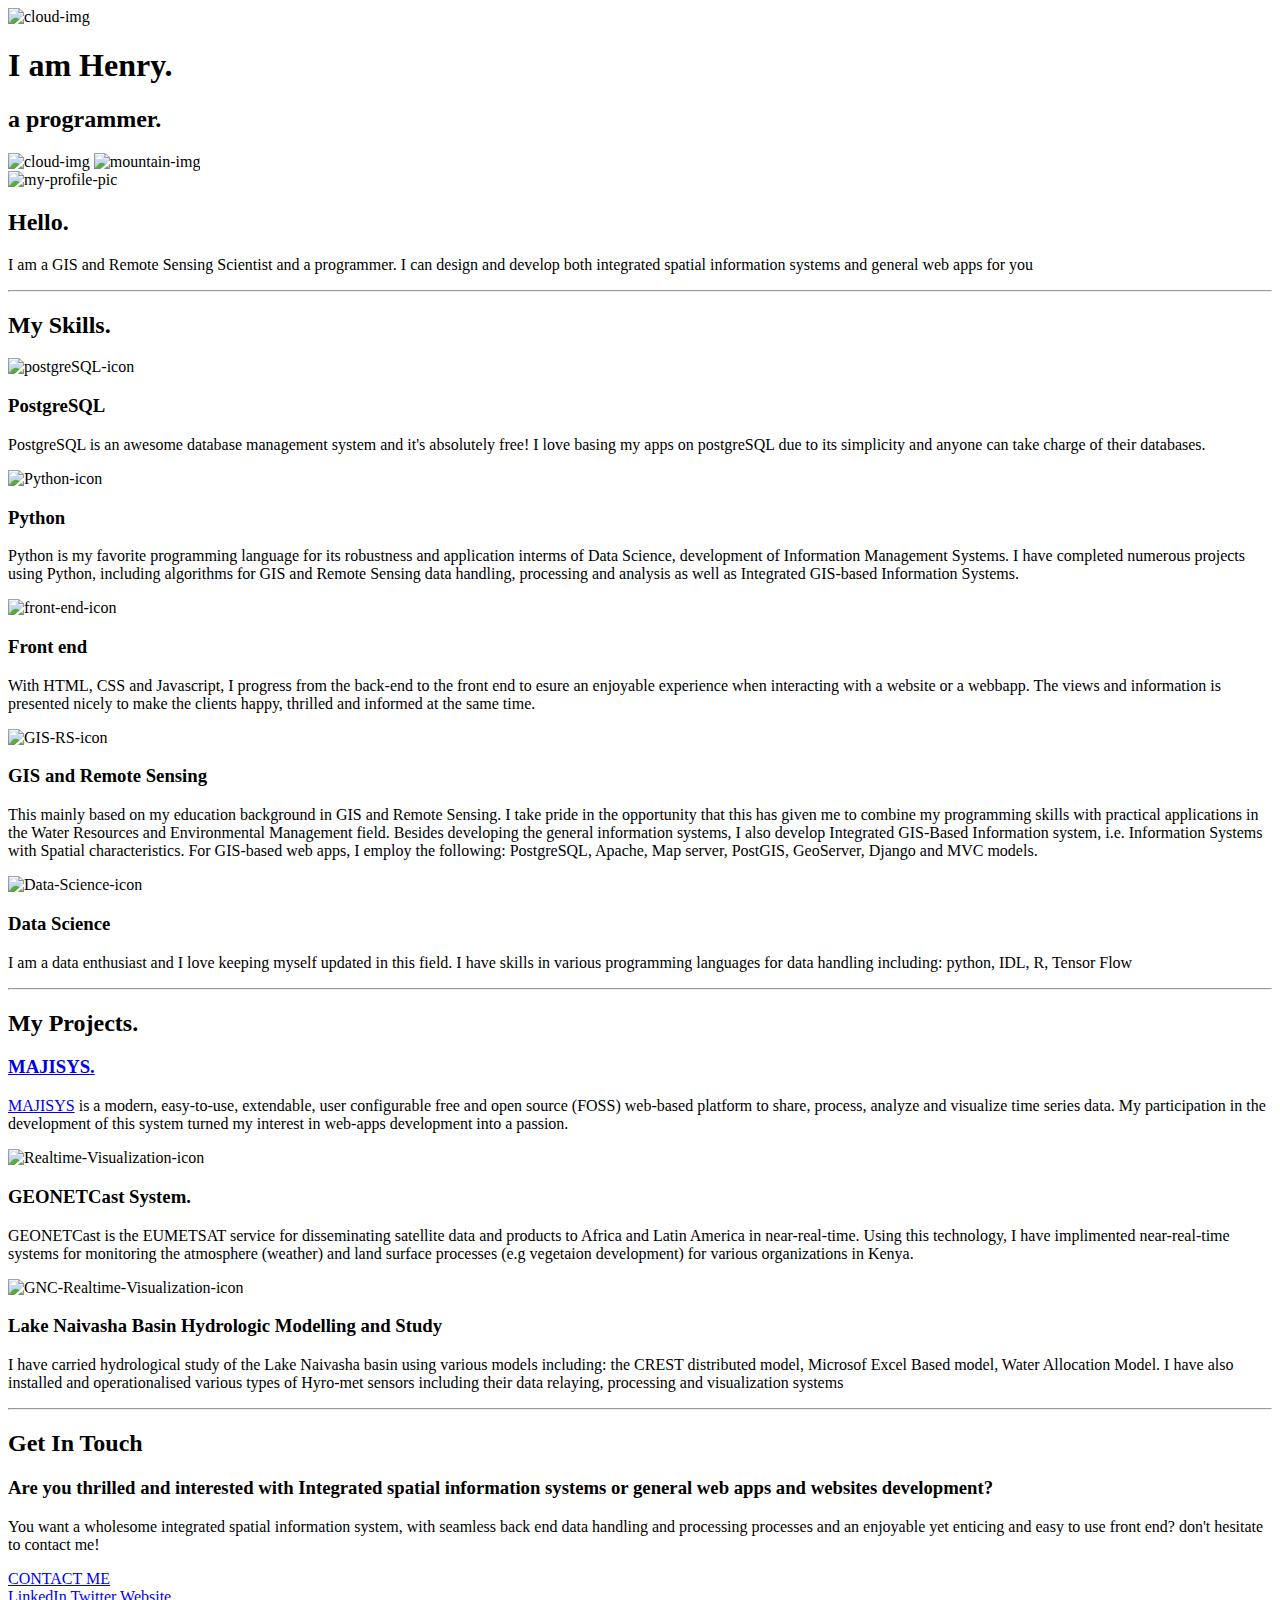
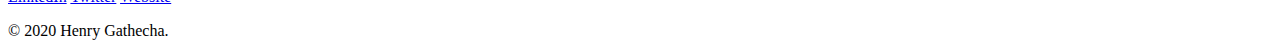
==== index.html @ d857053a "Update index.html" ====
<!DOCTYPE html>
<html>

<head>
  <meta charset="utf-8">
  <title>Henry Gathecha</title>
  <link rel="stylesheet" type="text/css" href="css/styles.css">
  <link rel="icon" href="favicon.ico">
  <link href="https://fonts.googleapis.com/css?family=Merriweather|Montserrat|Sacramento&display=swap" rel="stylesheet">
</head>

<body>
  <div class="top-container">
    <img class="top-cloud" src="images/cloud.png" alt="cloud-img">
    <h1>I am Henry.</h1>
    <h2> a <span class="pro">pro</span>grammer. </h2>
    <img class="bottom-cloud" src="images/cloud.png" alt="cloud-img">
    <img src="images/mountain.png" alt="mountain-img">
  </div>
  <div class="middle-container">
    <div class="profile">
      <img class="profile-pic" src="images/myIcon.jpg" alt="my-profile-pic">
      <h2>Hello.</h2>
      <p class="intro">I am a GIS and Remote Sensing Scientist and a programmer.
        I can design and develop both integrated spatial information systems and general web apps for you</p>
    </div>
    <hr>
    <div class="skills">
      <h2>My Skills.</h2>
      <div class="skill-row">
        <img class="postgresql-img" src="images/postgreSQL.jpg" alt="postgreSQL-icon">
        <h3>PostgreSQL</h3>
        <p>PostgreSQL is an awesome database management system and it's absolutely free!
          I love basing my apps on postgreSQL due to its simplicity and anyone can take charge of their databases.</p>
      </div>
      <div class="skill-row">
        <img class="python-img" src="images/python.png" alt="Python-icon">
        <h3>Python</h3>
        <p class="python-description">Python is my favorite programming language
          for its robustness and application interms of Data Science, development
          of Information Management Systems.
          I have completed numerous projects using Python, including algorithms
          for GIS and Remote Sensing data handling, processing and analysis as well
          as Integrated GIS-based Information Systems.</p>
      </div>
      <div class="skill-row">
        <img class="front-end-img" src="images/FrontEnd.png" alt="front-end-icon">
        <h3>Front end</h3>
        <p class="front-end-description">With HTML, CSS and Javascript, I progress
          from the back-end to the front end to esure an enjoyable experience when
          interacting with a website or a webbapp. The views and information is presented nicely to make
          the clients happy, thrilled and informed at the same time.</p>
      </div>
      <div class="skill-row">
        <img class="gis-rs-img" src="images/gis.jpg" alt="GIS-RS-icon">
        <h3>GIS and Remote Sensing</h3>
        <p class="GIS-RS-description">This mainly based on my education background in GIS and Remote Sensing.
          I take pride in the opportunity that this has given me to combine my programming
          skills with practical applications in the Water Resources and Environmental Management field.
          Besides developing the general information systems, I also develop Integrated
          GIS-Based Information system, i.e. Information Systems with Spatial characteristics.
          For GIS-based web apps, I employ the following: PostgreSQL, Apache, Map
          server, PostGIS, GeoServer, Django and MVC models.</p>
      </div>
      <div class="skill-row">
        <img class="data-Science-img" src="images/dataScience.png" alt="Data-Science-icon">
        <h3> Data Science</h3>
        <p class="Open-Earth-description">I am a data enthusiast and I love keeping
          myself updated in this field. I have skills in various programming languages
          for data handling including: python, IDL, R, Tensor Flow </p>
      </div>
      <hr>
      <div class="Projects">
        <h2>My Projects.</h2>
        <div class="project-row">
          <h3><a href="http://majisys.itc.utwente.nl/majisys/">MAJISYS.</a></h3>
          <p class="Majisys-description"><a href="majisys_brochure_2017_low.pdf">MAJISYS</a> is a modern, easy-to-use, extendable,
            user configurable free and open source (FOSS) web-based platform to share,
            process, analyze and visualize time series data. My participation in the
            development of this system turned my interest in web-apps development into
             a passion.</p>
        </div>
        <div class="project-row">
          <img class="data-visualization-img" src="images/Realtime weather visualization.gif" alt="Realtime-Visualization-icon">
          <h3>GEONETCast System.</h3>
          <p class="gnc-description"> GEONETCast is the EUMETSAT service for
            disseminating satellite data and products to Africa and Latin America
            in near-real-time. Using this technology, I have implimented near-real-time
            systems for monitoring the atmosphere (weather) and land surface processes
            (e.g vegetaion development) for various organizations in Kenya.</p>
        </div>
        <div class="project-row">
          <img class="kenya-visualization-img" src="images/june2017.gif" alt="GNC-Realtime-Visualization-icon">
          <h3>Lake Naivasha Basin Hydrologic Modelling and Study</h3>
          <p> I have carried hydrological study of the Lake Naivasha basin using various
            models including: the CREST distributed model, Microsof Excel Based model, Water Allocation Model.
          I have also installed and operationalised various types of Hyro-met sensors
          including their data relaying, processing and visualization systems</p>
        </div>
      </div>
    </div>
    <hr>
    <div class="contact-me">
      <h2>Get In Touch</h2>
      <h3 class="get-in-touch">Are you thrilled and interested with Integrated spatial
        information systems or general web apps and websites development? </h3>
      <p class="contact-message">You want a wholesome integrated spatial information system,
        with seamless back end data handling and processing processes and an enjoyable yet enticing
        and easy to use front end? don't hesitate to contact me!</p>
      <a class="btn" href="mailto:henry.munyaka@gmail.com">CONTACT ME</a>
    </div>
  </div>


  <div class="bottom-container">
    <a class="footer-link" href="https://www.linkedin.com/">LinkedIn</a>
    <a class="footer-link" href="https://twitter.com/munyakz/">Twitter</a>
    <a class="footer-link" href="https://www.appbrewery.co/">Website</a>
    <p class="copyright">© 2020 Henry Gathecha.</p>
  </div>

</body>

</html>
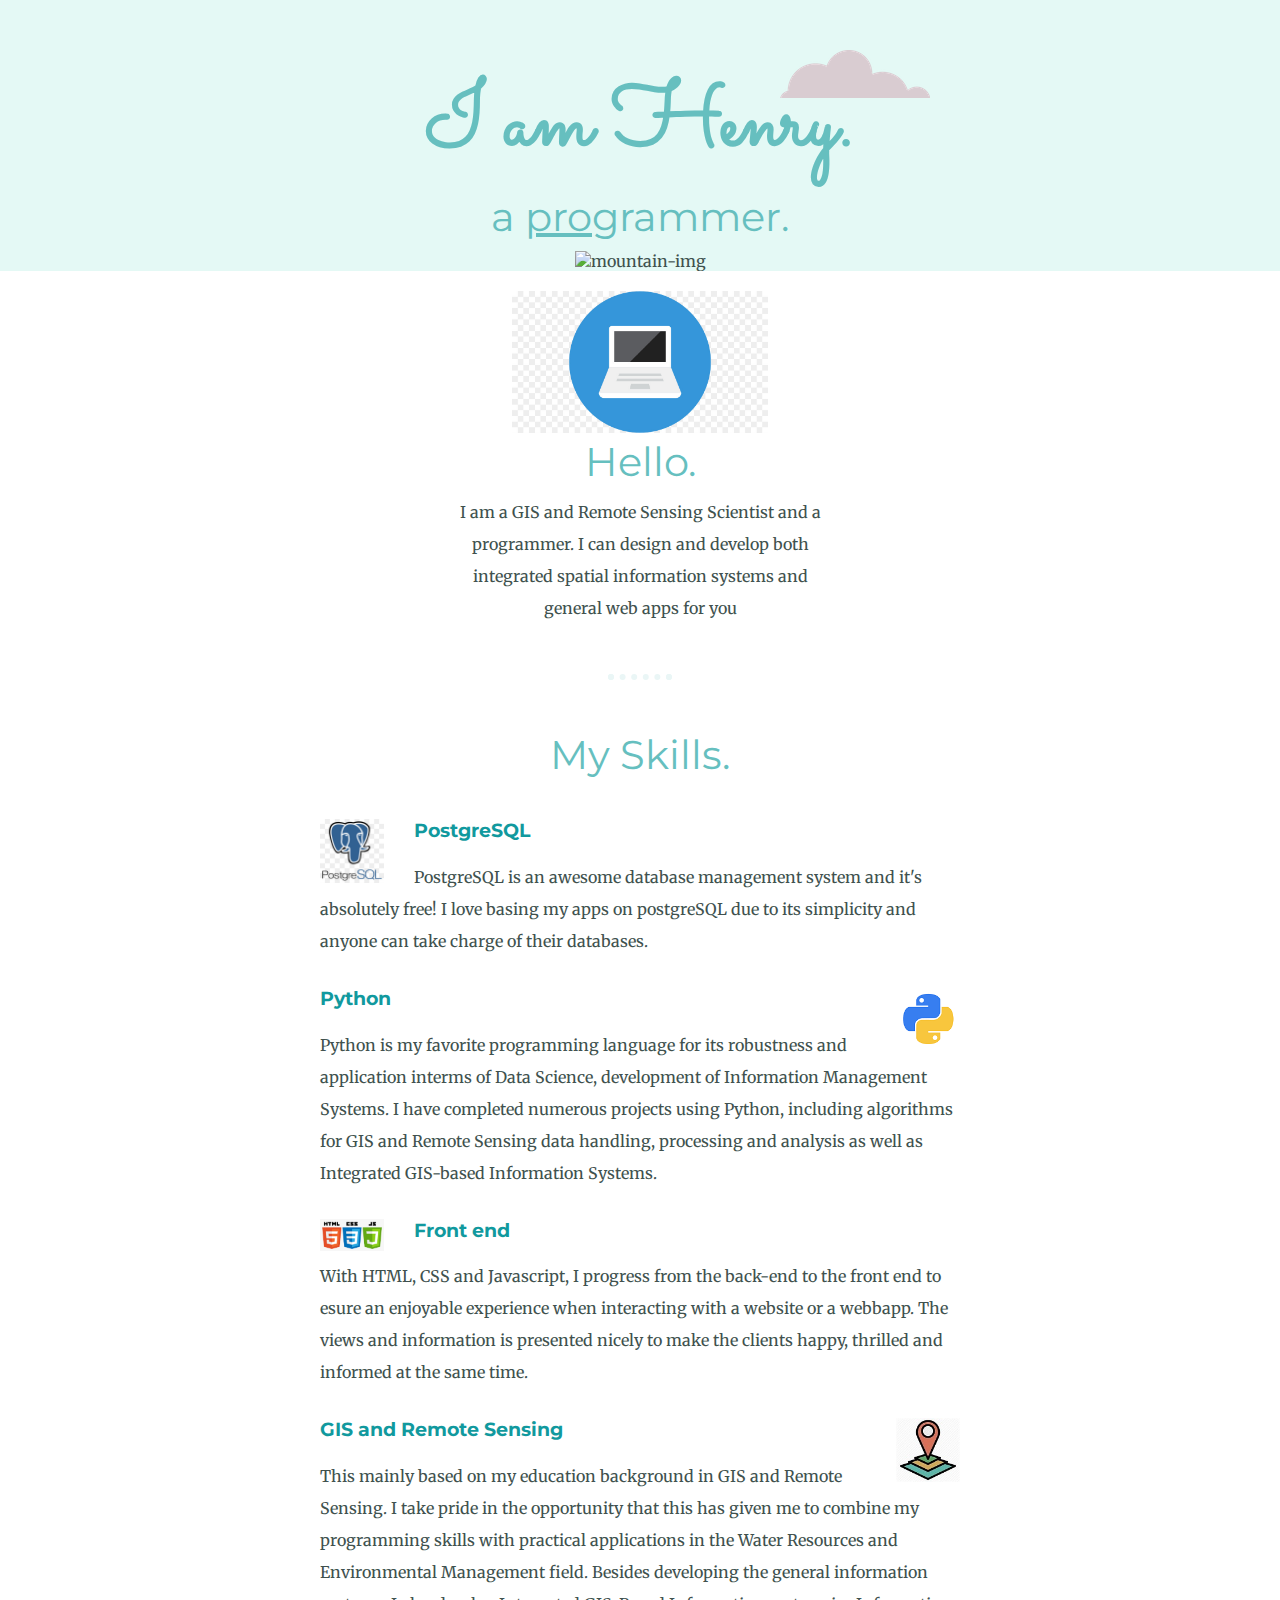
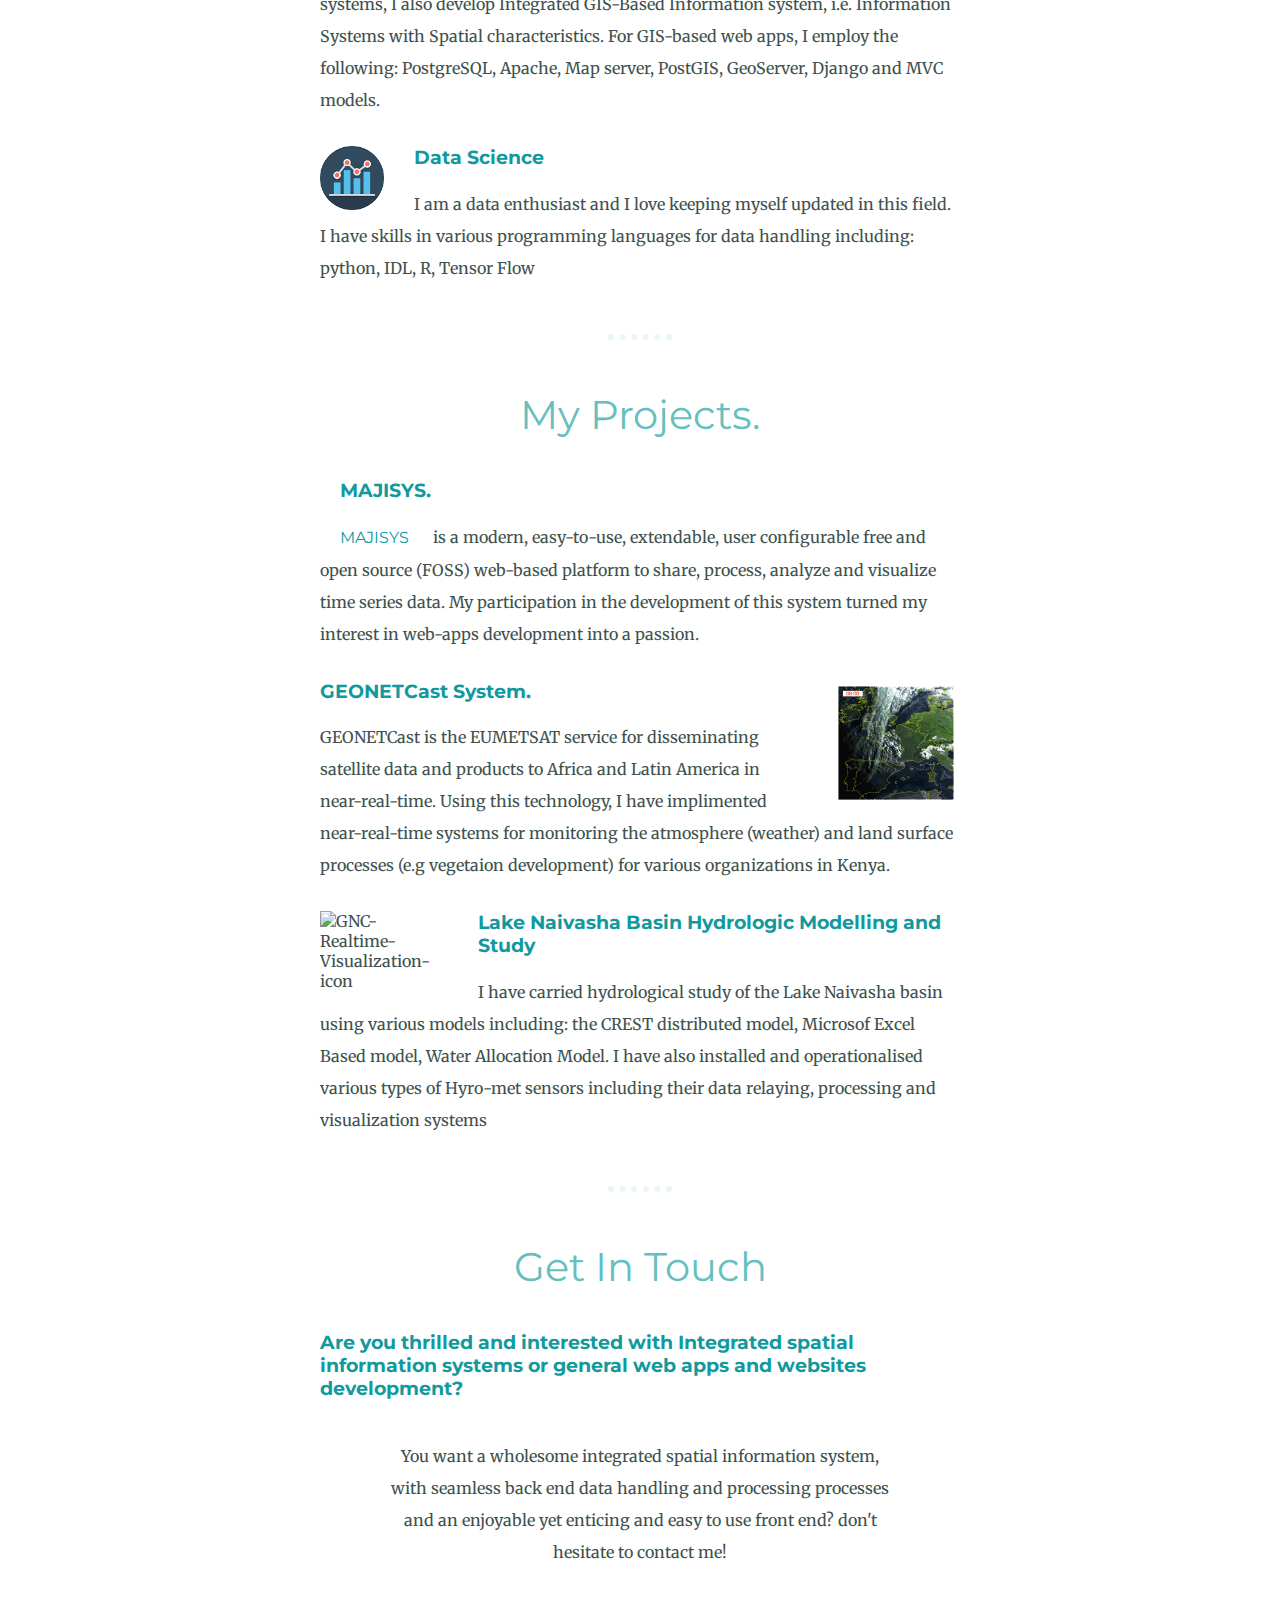
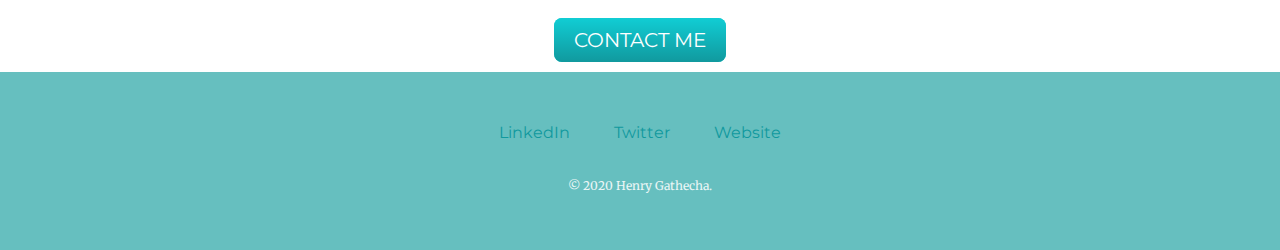
==== commit 69b85d85: "Update index.html" ====
--- a/index.html
+++ b/index.html
@@ -4,22 +4,22 @@
 <head>
   <meta charset="utf-8">
   <title>Henry Gathecha</title>
-  <link rel="stylesheet" type="text/css" href="css/styles.css">
+  <link rel="stylesheet" type="text/css" href="CSS/styles.css">
   <link rel="icon" href="favicon.ico">
   <link href="https://fonts.googleapis.com/css?family=Merriweather|Montserrat|Sacramento&display=swap" rel="stylesheet">
 </head>
 
 <body>
   <div class="top-container">
-    <img class="top-cloud" src="images/cloud.png" alt="cloud-img">
+    <img class="top-cloud" src="Images/cloud.png" alt="cloud-img">
     <h1>I am Henry.</h1>
     <h2> a <span class="pro">pro</span>grammer. </h2>
-    <img class="bottom-cloud" src="images/cloud.png" alt="cloud-img">
+    <img class="bottom-cloud" src="Images/cloud.png" alt="cloud-img">
     <img src="images/mountain.png" alt="mountain-img">
   </div>
   <div class="middle-container">
     <div class="profile">
-      <img class="profile-pic" src="images/myIcon.jpg" alt="my-profile-pic">
+      <img class="profile-pic" src="Images/myIcon.jpg" alt="my-profile-pic">
       <h2>Hello.</h2>
       <p class="intro">I am a GIS and Remote Sensing Scientist and a programmer.
         I can design and develop both integrated spatial information systems and general web apps for you</p>
@@ -28,13 +28,13 @@
     <div class="skills">
       <h2>My Skills.</h2>
       <div class="skill-row">
-        <img class="postgresql-img" src="images/postgreSQL.jpg" alt="postgreSQL-icon">
+        <img class="postgresql-img" src="Images/postgreSQL.jpg" alt="postgreSQL-icon">
         <h3>PostgreSQL</h3>
         <p>PostgreSQL is an awesome database management system and it's absolutely free!
           I love basing my apps on postgreSQL due to its simplicity and anyone can take charge of their databases.</p>
       </div>
       <div class="skill-row">
-        <img class="python-img" src="images/python.png" alt="Python-icon">
+        <img class="python-img" src="Images/python.png" alt="Python-icon">
         <h3>Python</h3>
         <p class="python-description">Python is my favorite programming language
           for its robustness and application interms of Data Science, development
@@ -44,7 +44,7 @@
           as Integrated GIS-based Information Systems.</p>
       </div>
       <div class="skill-row">
-        <img class="front-end-img" src="images/FrontEnd.png" alt="front-end-icon">
+        <img class="front-end-img" src="Images/FrontEnd.png" alt="front-end-icon">
         <h3>Front end</h3>
         <p class="front-end-description">With HTML, CSS and Javascript, I progress
           from the back-end to the front end to esure an enjoyable experience when
@@ -52,7 +52,7 @@
           the clients happy, thrilled and informed at the same time.</p>
       </div>
       <div class="skill-row">
-        <img class="gis-rs-img" src="images/gis.jpg" alt="GIS-RS-icon">
+        <img class="gis-rs-img" src="Images/gis.jpg" alt="GIS-RS-icon">
         <h3>GIS and Remote Sensing</h3>
         <p class="GIS-RS-description">This mainly based on my education background in GIS and Remote Sensing.
           I take pride in the opportunity that this has given me to combine my programming
@@ -63,7 +63,7 @@
           server, PostGIS, GeoServer, Django and MVC models.</p>
       </div>
       <div class="skill-row">
-        <img class="data-Science-img" src="images/dataScience.png" alt="Data-Science-icon">
+        <img class="data-Science-img" src="Images/dataScience.png" alt="Data-Science-icon">
         <h3> Data Science</h3>
         <p class="Open-Earth-description">I am a data enthusiast and I love keeping
           myself updated in this field. I have skills in various programming languages
@@ -81,7 +81,7 @@
              a passion.</p>
         </div>
         <div class="project-row">
-          <img class="data-visualization-img" src="images/Realtime weather visualization.gif" alt="Realtime-Visualization-icon">
+          <img class="data-visualization-img" src="Images/Realtime weather visualization.gif" alt="Realtime-Visualization-icon">
           <h3>GEONETCast System.</h3>
           <p class="gnc-description"> GEONETCast is the EUMETSAT service for
             disseminating satellite data and products to Africa and Latin America
@@ -90,7 +90,7 @@
             (e.g vegetaion development) for various organizations in Kenya.</p>
         </div>
         <div class="project-row">
-          <img class="kenya-visualization-img" src="images/june2017.gif" alt="GNC-Realtime-Visualization-icon">
+          <img class="kenya-visualization-img" src="Images/june2017.gif" alt="GNC-Realtime-Visualization-icon">
           <h3>Lake Naivasha Basin Hydrologic Modelling and Study</h3>
           <p> I have carried hydrological study of the Lake Naivasha basin using various
             models including: the CREST distributed model, Microsof Excel Based model, Water Allocation Model.
@@ -115,7 +115,7 @@
   <div class="bottom-container">
     <a class="footer-link" href="https://www.linkedin.com/">LinkedIn</a>
     <a class="footer-link" href="https://twitter.com/munyakz/">Twitter</a>
-    <a class="footer-link" href="https://www.appbrewery.co/">Website</a>
+    <a class="footer-link" href="https://kismart7.github.io/CV/">Website</a>
     <p class="copyright">© 2020 Henry Gathecha.</p>
   </div>
 
--- a/CSS/styles.css
+++ b/CSS/styles.css
@@ -0,0 +1,181 @@
+body {
+  color: #40514E;
+  margin: 0;
+  text-align: center;
+  font-family: "Merriweather", serif;
+}
+
+h1 {
+  font-size: 5.625rem;
+  margin: 50px auto 0 auto;
+  color: #66BFBF;
+  font-family: 'Sacramento', cursive;
+}
+
+h2 {
+  font-size: 2.5rem;
+  font-weight: normal;
+  font-family: 'Montserrat', sans-serif;
+  color: #66BFBF;
+  padding-bottom: 10px;
+  margin: 0 auto;
+}
+
+h3 {
+  font-family: 'Montserrat', sans-serif;
+  color: #11999E;
+}
+
+p {
+  line-height: 2;
+}
+
+hr {
+  border: dotted #EAF6F6 6px;
+  border-bottom: none;
+  width: 4%;
+  margin: 50px auto;
+}
+a{
+  color: #11999E;
+  font-family: 'Montserrat', sans-serif;
+  margin: 10px 20px;
+  text-decoration: none;
+}
+a:hover{
+  color: #eaf6f6;
+}
+
+.top-container {
+  background-color: #E4F9F5;
+  position: relative;
+  padding-top: 10px;
+  margin-top: 0px;
+}
+
+.middle-container {
+  margin: 20px 0;
+}
+
+.bottom-container {
+  background-color: #66BFBF;
+  padding: 50px 0 20px;
+}
+
+.skill-row {
+  width: 50%;
+  margin: 30px auto 30px auto;
+  text-align: left;
+}
+
+.project-row {
+  width: 50%;
+  margin: 30px auto 30px auto;
+  text-align: left;
+}
+.get-in-touch{
+  width: 50%;
+  margin: 30px auto 30px auto;
+  text-align: left;
+}
+.pro {
+  text-decoration: underline;
+}
+
+.intro {
+  width: 30%;
+  margin: auto;
+}
+
+.contact-message {
+  width: 40%;
+  margin: 40px auto 60px;
+}
+.copyright{
+  color:#eaf6f6;
+  font-size: 0.75rem;
+  padding: 20px 0;
+}
+
+.profile-pic {
+  width: 20%;
+  height: auto;
+
+}
+
+.top-cloud {
+  position: absolute;
+  right: 350px;
+  top: 50px;
+}
+
+.bottom-cloud {
+  position: absolute;
+  left: 350px;
+  bottom: 350px;
+}
+
+.postgresql-img {
+  margin-right: 30px;
+  width: 10%;
+  float: left;
+}
+.python-img {
+  margin-left: 30px;
+  width: 10%;
+  float: right;
+}
+.front-end-img {
+  margin-right: 30px;
+  width: 10%;
+  float: left;
+}
+.gis-rs-img {
+  margin-left: 30px;
+  width: 10%;
+  float: right;
+}
+.front-end-description {
+  clear: left;
+}
+.data-Science-img {
+  margin-right: 30px;
+  width: 10%;
+  float: left;
+}
+.data-visualization-img {
+  margin-left: 30px;
+  width: 20%;
+  float: right;
+}
+.kenya-visualization-img{
+  margin-right: 30px;
+  width: 20%;
+  float: left;
+}
+.btn {
+  background: #11cdd4;
+  background-image: -webkit-linear-gradient(top, #11cdd4, #11999e);
+  background-image: -moz-linear-gradient(top, #11cdd4, #11999e);
+  background-image: -ms-linear-gradient(top, #11cdd4, #11999e);
+  background-image: -o-linear-gradient(top, #11cdd4, #11999e);
+  background-image: linear-gradient(to bottom, #11cdd4, #11999e);
+  -webkit-border-radius: 8;
+  -moz-border-radius: 8;
+  border-radius: 8px;
+  font-family: 'Montserrat', sans-serif;
+  color: #ffffff;
+  font-size: 20px;
+  padding: 10px 20px 10px 20px;
+  text-decoration: none;
+}
+
+.btn:hover {
+  background: #30e3cb;
+  background-image: -webkit-linear-gradient(top, #30e3cb, #2bc4ad);
+  background-image: -moz-linear-gradient(top, #30e3cb, #2bc4ad);
+  background-image: -ms-linear-gradient(top, #30e3cb, #2bc4ad);
+  background-image: -o-linear-gradient(top, #30e3cb, #2bc4ad);
+  background-image: linear-gradient(to bottom, #30e3cb, #2bc4ad);
+  text-decoration: none;
+}
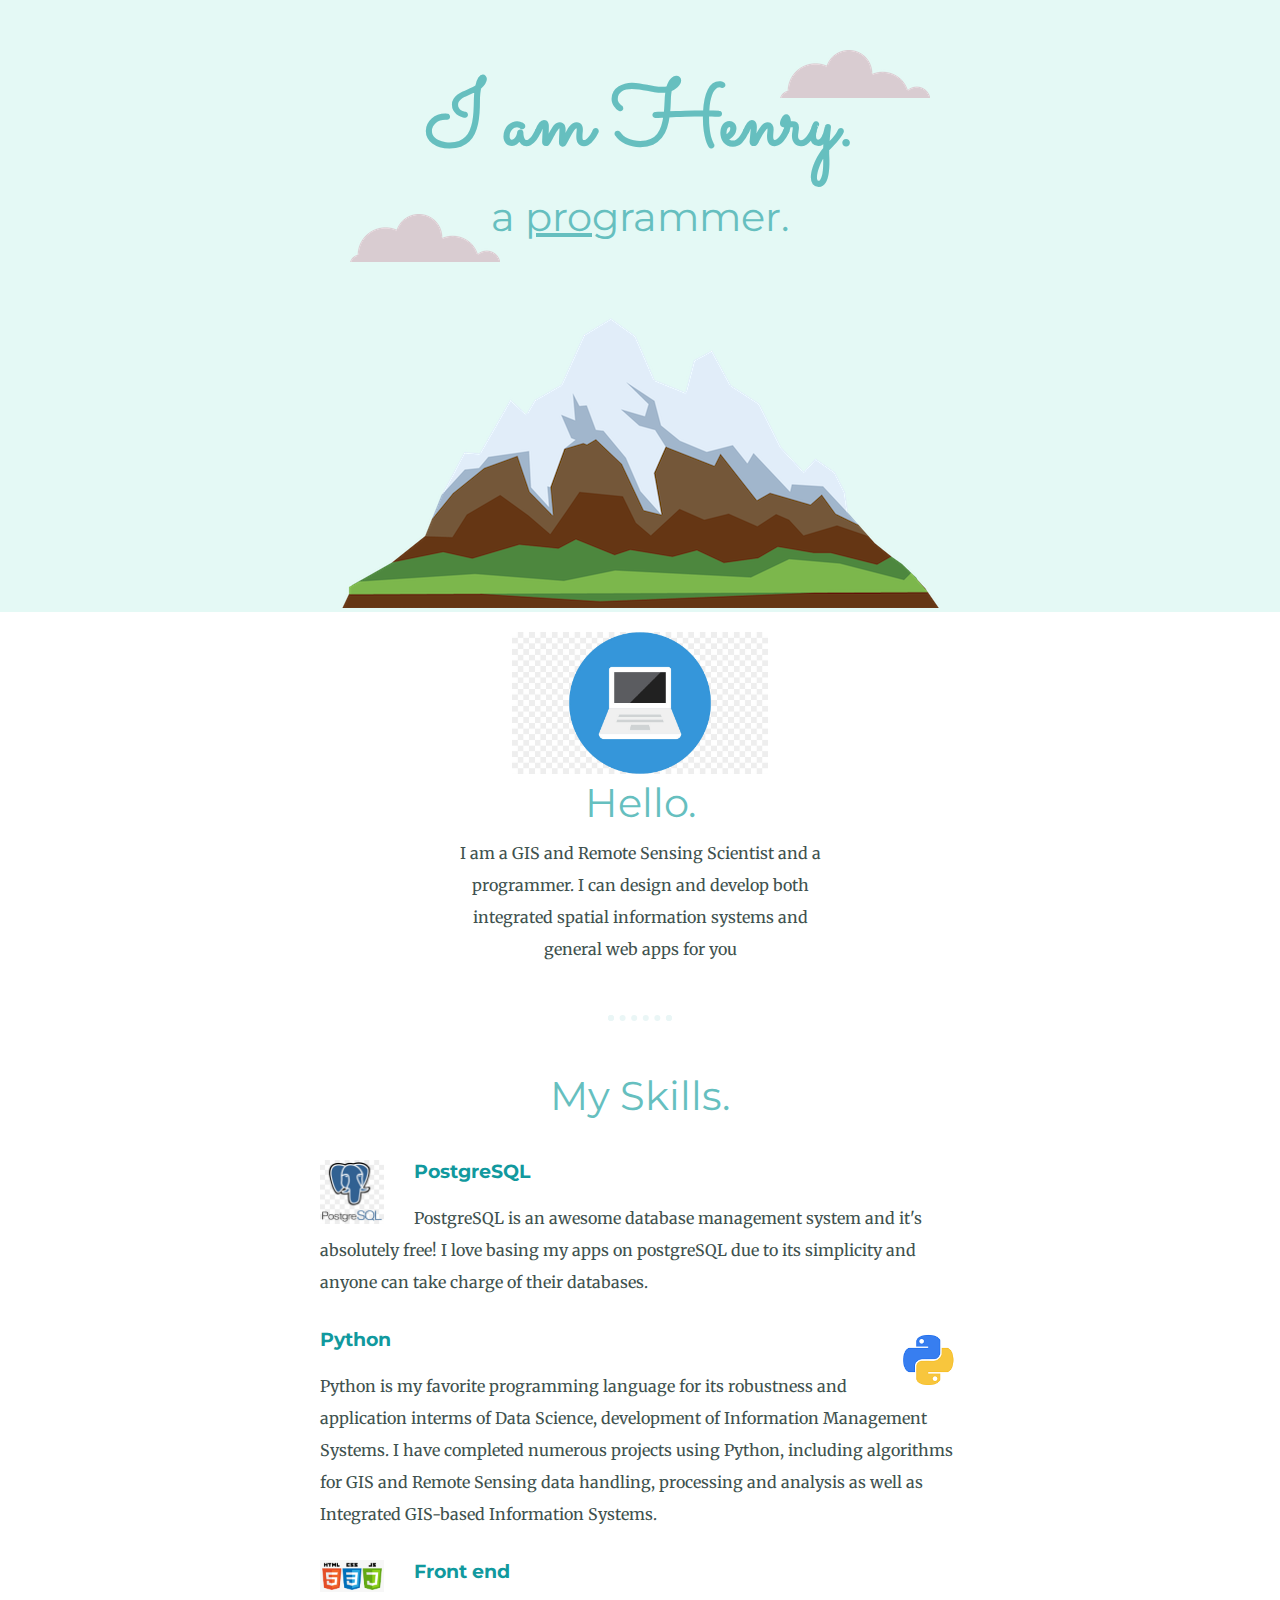
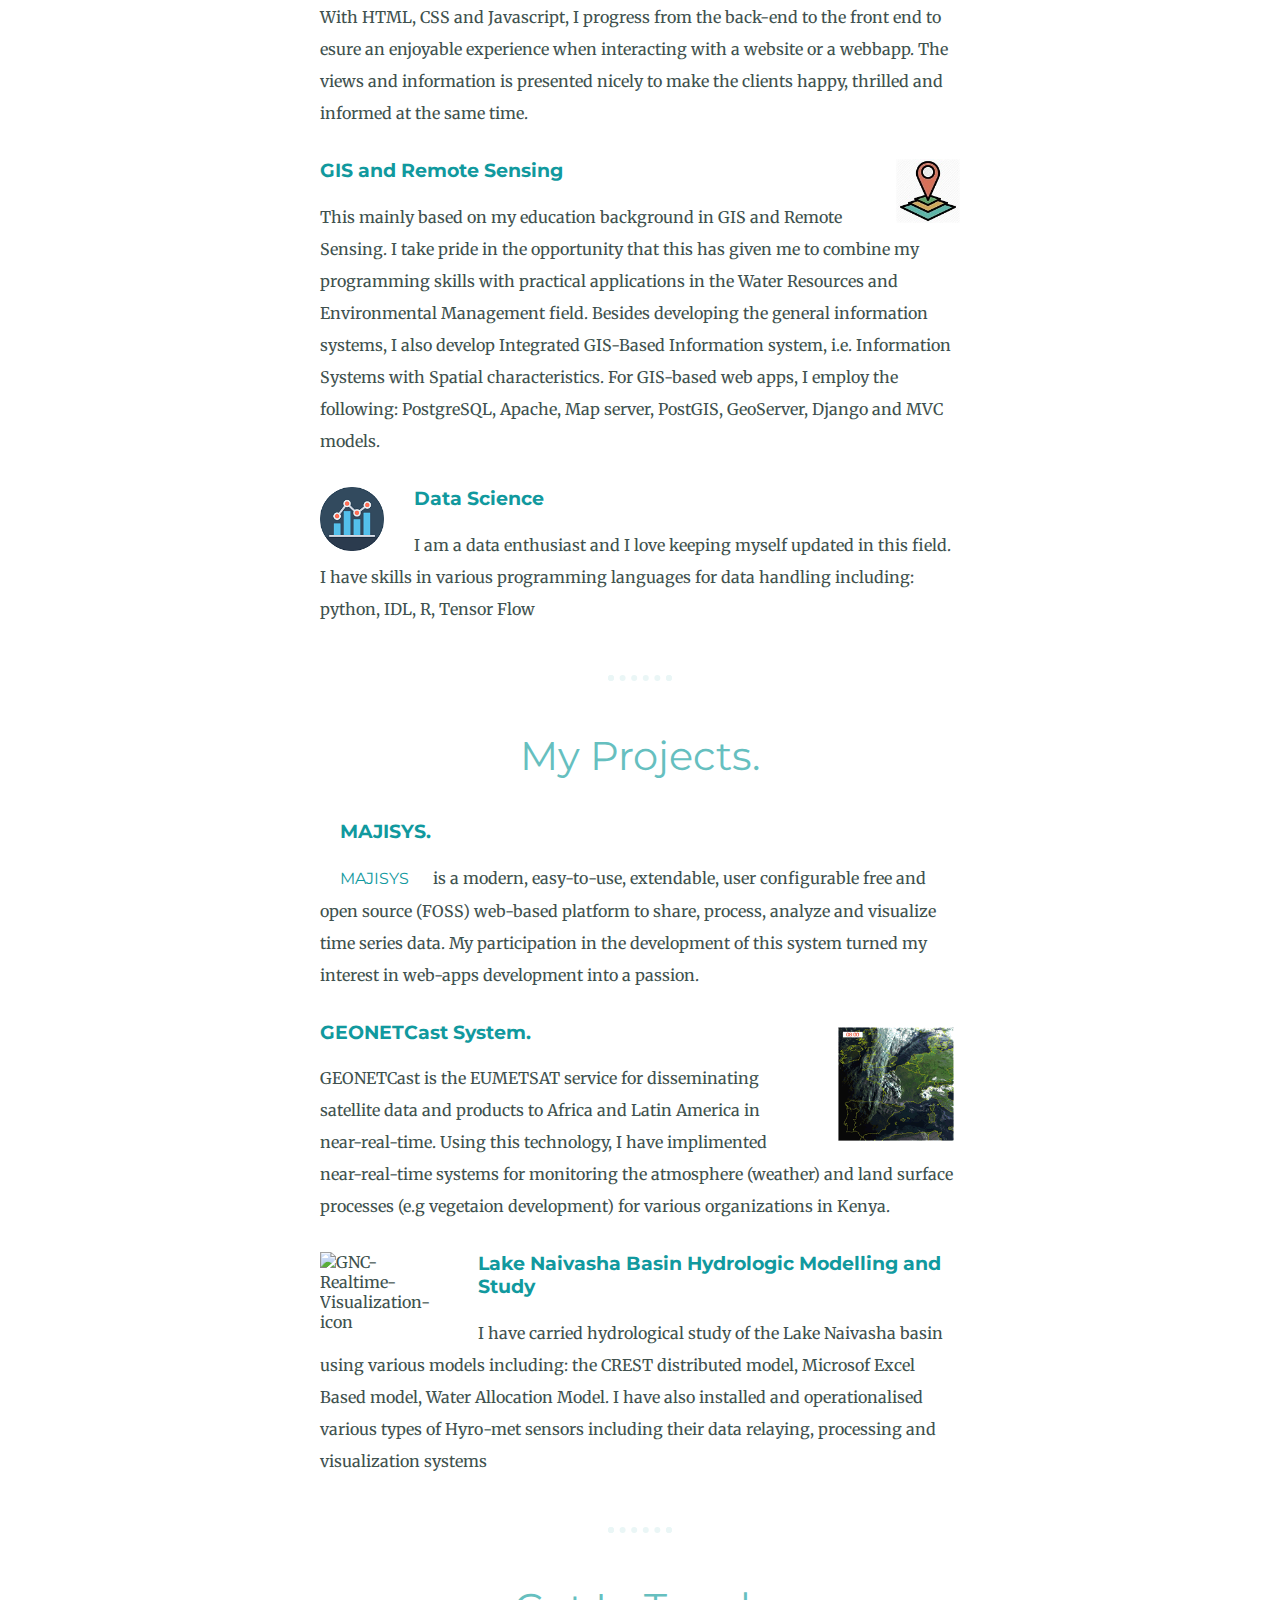
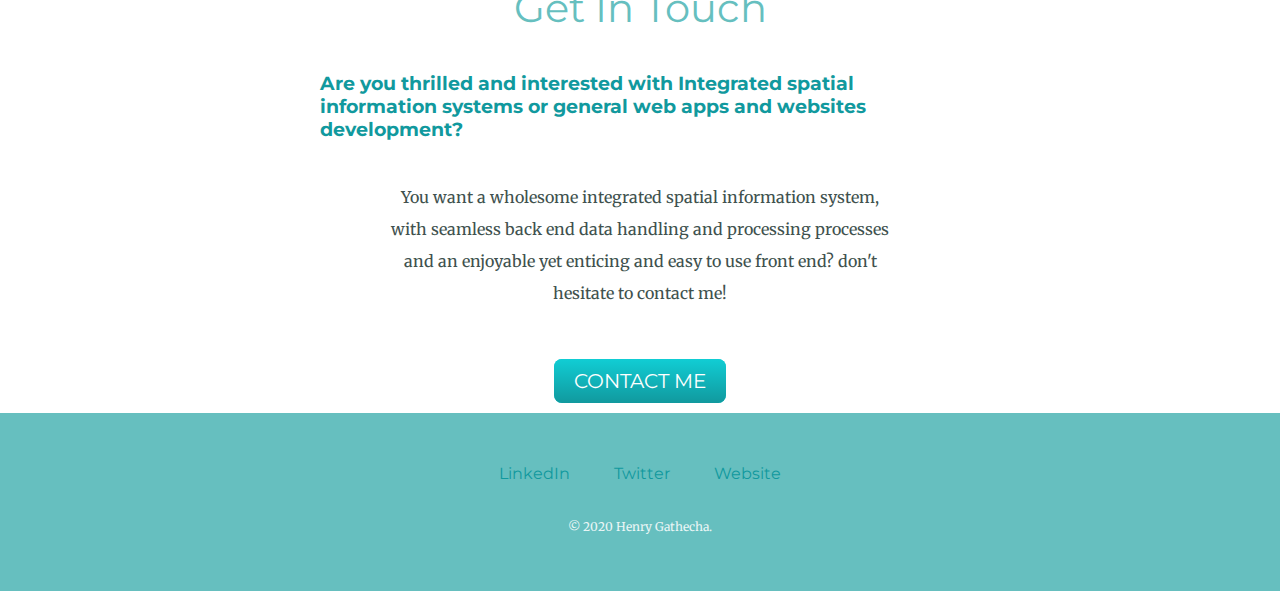
==== commit db0fb499: "Update index.html" ====
--- a/index.html
+++ b/index.html
@@ -15,7 +15,7 @@
     <h1>I am Henry.</h1>
     <h2> a <span class="pro">pro</span>grammer. </h2>
     <img class="bottom-cloud" src="Images/cloud.png" alt="cloud-img">
-    <img src="images/mountain.png" alt="mountain-img">
+    <img src="Images/mountain.png" alt="mountain-img">
   </div>
   <div class="middle-container">
     <div class="profile">
